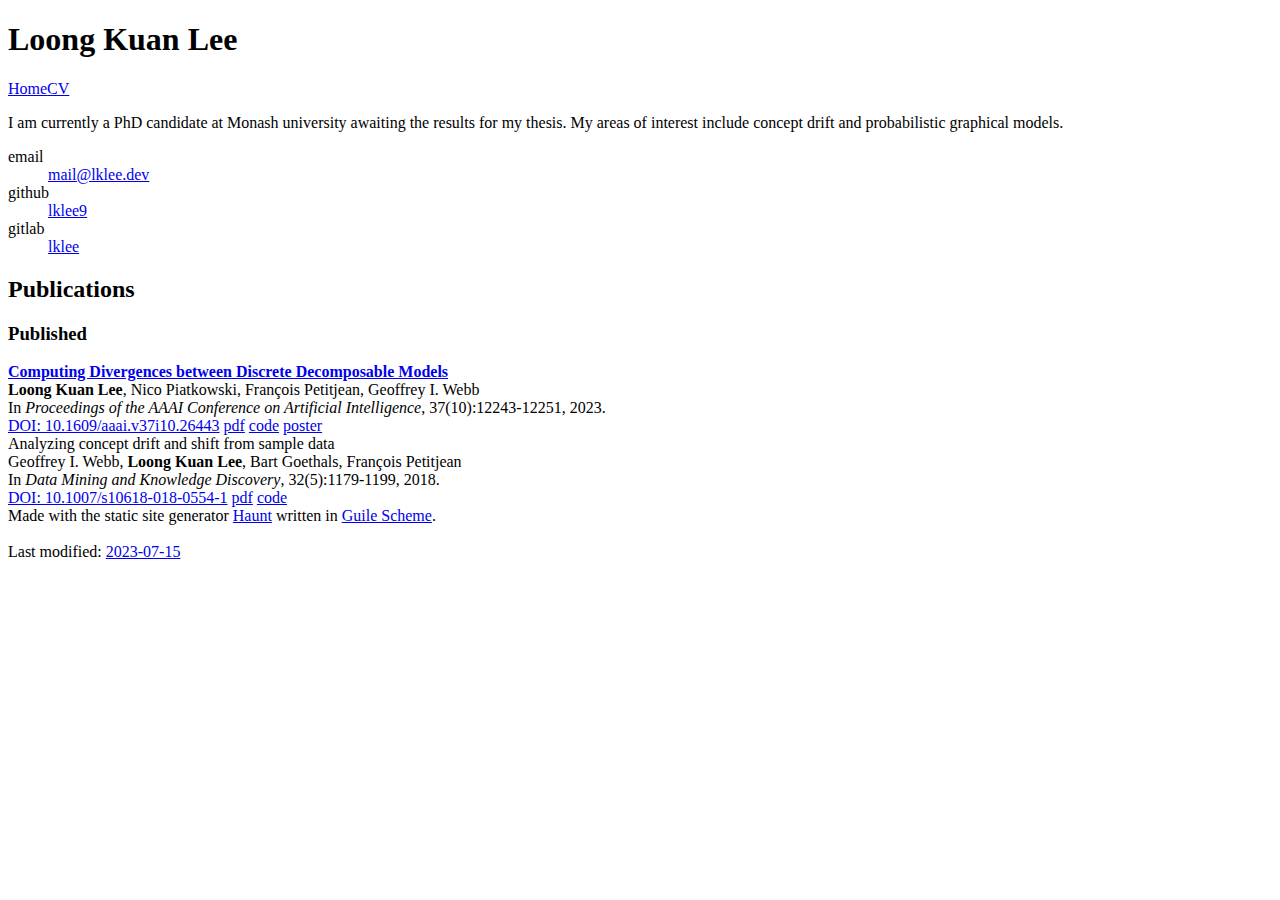
==== site/index.html @ 6f71498c "fix spacing on mobile devices" ====
<!DOCTYPE html><head><meta charset="utf-8" name="viewport" http-equiv="content-type" content="width=device-width, initial-scale=1.0" content="width=device-width" initial-scale="1.0" /><link rel="stylesheet" type="text/css" href="/assets/styles.css" /><title>Loong Kuan Lee — home</title></head><header><h1>Loong Kuan Lee</h1><nav><a class="current" href="/" title="Home">Home</a><a class="not-current" href="/cv/cv.html" title="CV">CV</a></nav></header><body><div id="sidebar-right"><p>I am currently a PhD candidate at Monash university awaiting
the results for my thesis. My areas of interest include concept drift
and probabilistic graphical models.</p><d1 class="external-links"><dt>email</dt><dd><a href="mailto:mail@lklee.dev" align="right">mail@lklee.dev</a></dd><dt>github</dt><dd><a href="https://github.com/lklee9" align="right">lklee9</a></dd><dt>gitlab</dt><dd><a href="https://gitlab.com/lklee" align="right">lklee</a></dd></d1></div><div id="content" class="main-column"><h2>Publications</h2><h3>Published</h3><div itemscope="" itemtype="http://schema.org/ScholarlyArticle" class="pub-list-item"><span itemprop="name" class="pub-title"><a href="/pubs/lee2023.html" style="font-weight:bold">Computing Divergences between Discrete Decomposable Models</a></span><div><b><span itemprop="author" class="pub-author">Loong Kuan Lee</span></b>, <span itemprop="author" class="pub-author">Nico Piatkowski</span>, <span itemprop="author" class="pub-author">François Petitjean</span>, <span itemprop="author" class="pub-author">Geoffrey I. Webb</span></div><div>In <span itemprop="publisher" itemtype="http://schema.org/Organization"><i itemprop="name">Proceedings of the AAAI Conference on Artificial Intelligence</i></span>, <meta itemprop="datePublished" content="2023" />37(10):12243-12251, 2023. </div><div class="pub-links"><span><a class="button" href="https://doi.org/10.1609/aaai.v37i10.26443">DOI: 10.1609/aaai.v37i10.26443</a></span> <span><a class="button" href="/assets/pdf/lee2023.pdf">pdf</a></span> <span><a class="button" href="https://gitlab.com/lklee/comp-div-dm">code</a></span> <span><a class="button" href="/assets/pdf/lee2023-poster.pdf">poster</a></span> </div></div><div itemscope="" itemtype="http://schema.org/ScholarlyArticle" class="pub-list-item"><span itemprop="name" class="pub-title">Analyzing concept drift and shift from sample data</span><div><span itemprop="author" class="pub-author">Geoffrey I. Webb</span>, <b><span itemprop="author" class="pub-author">Loong Kuan Lee</span></b>, <span itemprop="author" class="pub-author">Bart Goethals</span>, <span itemprop="author" class="pub-author">François Petitjean</span></div><div>In <span itemprop="publisher" itemtype="http://schema.org/Organization"><i itemprop="name">Data Mining and Knowledge Discovery</i></span>, <meta itemprop="datePublished" content="2018" />32(5):1179-1199, 2018. </div><div class="pub-links"><span><a class="button" href="https://doi.org/10.1007/s10618-018-0554-1">DOI: 10.1007/s10618-018-0554-1</a></span> <span><a class="button" href="/assets/pdf/webb2018.pdf">pdf</a></span> <span><a class="button" href="https://github.com/lklee9/DriftMapper">code</a></span> </div></div></div></body><footer class="full-page">Made with the static site generator <a href="https://dthompson.us/projects/haunt.html">Haunt</a> written in <a href="https://gnu.org/software/guile">Guile Scheme</a>.<br /><br />Last modified: <a href="https://gitlab.com/lklee/lklee.dev">2023-07-15</a></footer>
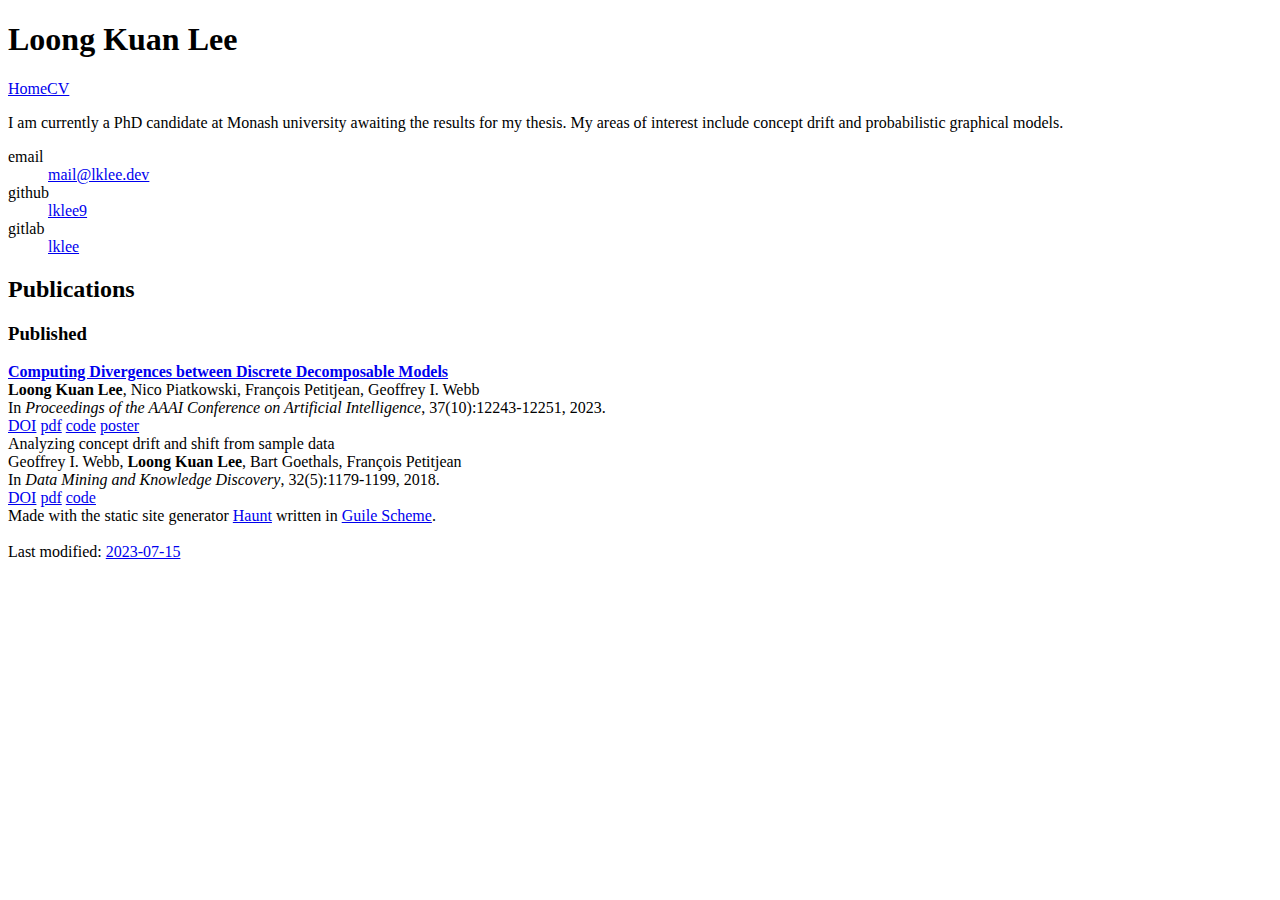
==== commit 76f48880: "fix spacing in cv" ====
--- a/site/index.html
+++ b/site/index.html
@@ -1,3 +1,3 @@
 <!DOCTYPE html><head><meta charset="utf-8" name="viewport" http-equiv="content-type" content="width=device-width, initial-scale=1.0" content="width=device-width" initial-scale="1.0" /><link rel="stylesheet" type="text/css" href="/assets/styles.css" /><title>Loong Kuan Lee — home</title></head><header><h1>Loong Kuan Lee</h1><nav><a class="current" href="/" title="Home">Home</a><a class="not-current" href="/cv/cv.html" title="CV">CV</a></nav></header><body><div id="sidebar-right"><p>I am currently a PhD candidate at Monash university awaiting
 the results for my thesis. My areas of interest include concept drift
-and probabilistic graphical models.</p><d1 class="external-links"><dt>email</dt><dd><a href="mailto:mail@lklee.dev" align="right">mail@lklee.dev</a></dd><dt>github</dt><dd><a href="https://github.com/lklee9" align="right">lklee9</a></dd><dt>gitlab</dt><dd><a href="https://gitlab.com/lklee" align="right">lklee</a></dd></d1></div><div id="content" class="main-column"><h2>Publications</h2><h3>Published</h3><div itemscope="" itemtype="http://schema.org/ScholarlyArticle" class="pub-list-item"><span itemprop="name" class="pub-title"><a href="/pubs/lee2023.html" style="font-weight:bold">Computing Divergences between Discrete Decomposable Models</a></span><div><b><span itemprop="author" class="pub-author">Loong Kuan Lee</span></b>, <span itemprop="author" class="pub-author">Nico Piatkowski</span>, <span itemprop="author" class="pub-author">François Petitjean</span>, <span itemprop="author" class="pub-author">Geoffrey I. Webb</span></div><div>In <span itemprop="publisher" itemtype="http://schema.org/Organization"><i itemprop="name">Proceedings of the AAAI Conference on Artificial Intelligence</i></span>, <meta itemprop="datePublished" content="2023" />37(10):12243-12251, 2023. </div><div class="pub-links"><span><a class="button" href="https://doi.org/10.1609/aaai.v37i10.26443">DOI: 10.1609/aaai.v37i10.26443</a></span> <span><a class="button" href="/assets/pdf/lee2023.pdf">pdf</a></span> <span><a class="button" href="https://gitlab.com/lklee/comp-div-dm">code</a></span> <span><a class="button" href="/assets/pdf/lee2023-poster.pdf">poster</a></span> </div></div><div itemscope="" itemtype="http://schema.org/ScholarlyArticle" class="pub-list-item"><span itemprop="name" class="pub-title">Analyzing concept drift and shift from sample data</span><div><span itemprop="author" class="pub-author">Geoffrey I. Webb</span>, <b><span itemprop="author" class="pub-author">Loong Kuan Lee</span></b>, <span itemprop="author" class="pub-author">Bart Goethals</span>, <span itemprop="author" class="pub-author">François Petitjean</span></div><div>In <span itemprop="publisher" itemtype="http://schema.org/Organization"><i itemprop="name">Data Mining and Knowledge Discovery</i></span>, <meta itemprop="datePublished" content="2018" />32(5):1179-1199, 2018. </div><div class="pub-links"><span><a class="button" href="https://doi.org/10.1007/s10618-018-0554-1">DOI: 10.1007/s10618-018-0554-1</a></span> <span><a class="button" href="/assets/pdf/webb2018.pdf">pdf</a></span> <span><a class="button" href="https://github.com/lklee9/DriftMapper">code</a></span> </div></div></div></body><footer class="full-page">Made with the static site generator <a href="https://dthompson.us/projects/haunt.html">Haunt</a> written in <a href="https://gnu.org/software/guile">Guile Scheme</a>.<br /><br />Last modified: <a href="https://gitlab.com/lklee/lklee.dev">2023-07-15</a></footer>+and probabilistic graphical models.</p><d1 class="external-links"><dt>email</dt><dd><a href="mailto:mail@lklee.dev" align="right">mail@lklee.dev</a></dd><dt>github</dt><dd><a href="https://github.com/lklee9" align="right">lklee9</a></dd><dt>gitlab</dt><dd><a href="https://gitlab.com/lklee" align="right">lklee</a></dd></d1></div><div id="content" class="main-column"><h2>Publications</h2><h3>Published</h3><div itemscope="" itemtype="http://schema.org/ScholarlyArticle" class="pub-list-item"><span itemprop="name" class="pub-title"><a href="/pub/lee2023.html" style="font-weight:bold">Computing Divergences between Discrete Decomposable Models</a></span><div><b><span itemprop="author" class="pub-author">Loong Kuan Lee</span></b>, <span itemprop="author" class="pub-author">Nico Piatkowski</span>, <span itemprop="author" class="pub-author">François Petitjean</span>, <span itemprop="author" class="pub-author">Geoffrey I. Webb</span></div><div>In <span itemprop="publisher" itemtype="http://schema.org/Organization"><i itemprop="name">Proceedings of the AAAI Conference on Artificial Intelligence</i></span>, <meta itemprop="datePublished" content="2023" />37(10):12243-12251, 2023. </div><div class="pub-links"><span><a class="button" href="https://doi.org/10.1609/aaai.v37i10.26443">DOI</a></span> <span><a class="button" href="/assets/pdf/lee2023.pdf">pdf</a></span> <span><a class="button" href="https://gitlab.com/lklee/comp-div-dm">code</a></span> <span><a class="button" href="/assets/pdf/lee2023-poster.pdf">poster</a></span> </div></div><div itemscope="" itemtype="http://schema.org/ScholarlyArticle" class="pub-list-item"><span itemprop="name" class="pub-title">Analyzing concept drift and shift from sample data</span><div><span itemprop="author" class="pub-author">Geoffrey I. Webb</span>, <b><span itemprop="author" class="pub-author">Loong Kuan Lee</span></b>, <span itemprop="author" class="pub-author">Bart Goethals</span>, <span itemprop="author" class="pub-author">François Petitjean</span></div><div>In <span itemprop="publisher" itemtype="http://schema.org/Organization"><i itemprop="name">Data Mining and Knowledge Discovery</i></span>, <meta itemprop="datePublished" content="2018" />32(5):1179-1199, 2018. </div><div class="pub-links"><span><a class="button" href="https://doi.org/10.1007/s10618-018-0554-1">DOI</a></span> <span><a class="button" href="/assets/pdf/webb2018.pdf">pdf</a></span> <span><a class="button" href="https://github.com/lklee9/DriftMapper">code</a></span> </div></div></div></body><footer class="full-page">Made with the static site generator <a href="https://dthompson.us/projects/haunt.html">Haunt</a> written in <a href="https://gnu.org/software/guile">Guile Scheme</a>.<br /><br />Last modified: <a href="https://gitlab.com/lklee/lklee.dev">2023-07-15</a></footer>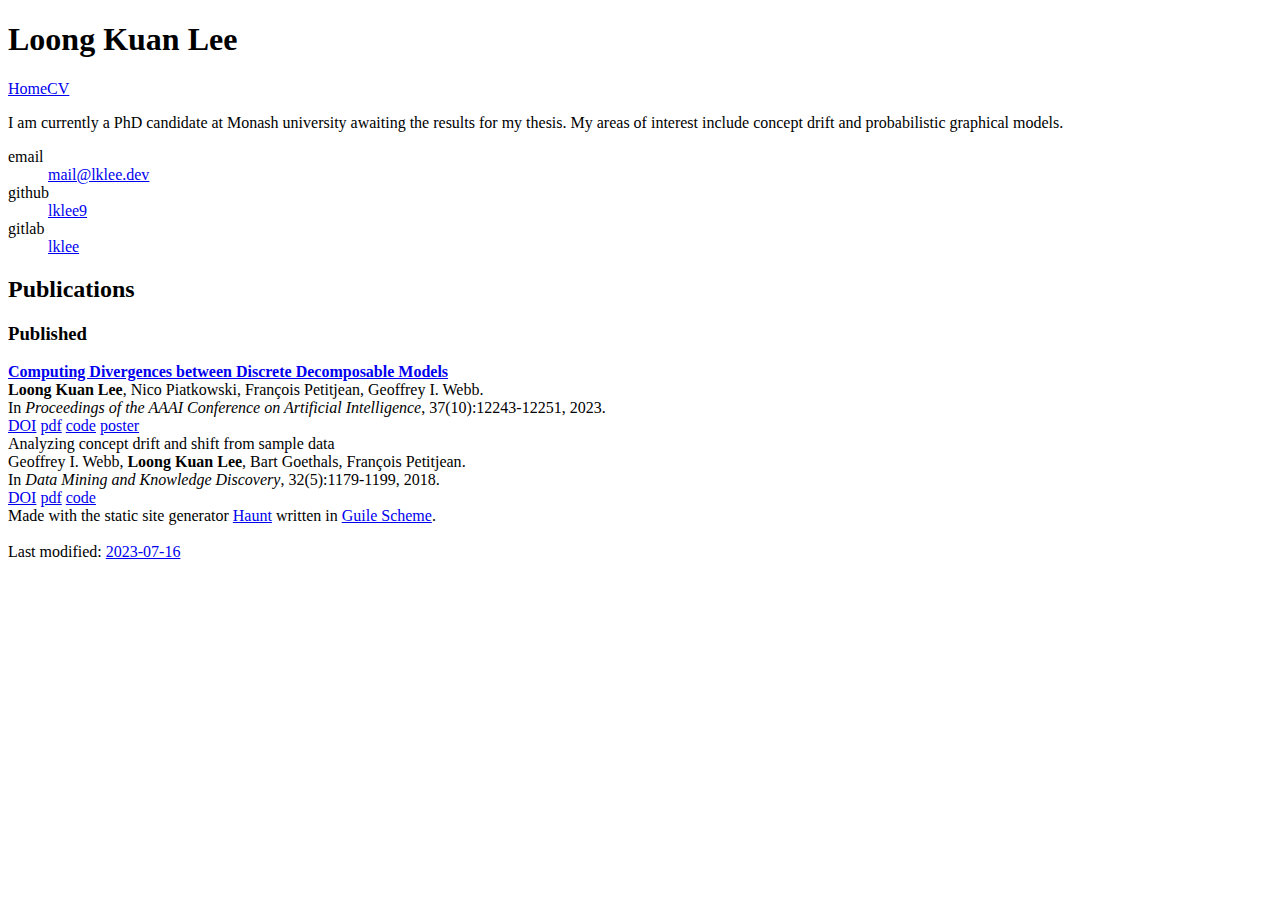
==== commit 2389076e: "change font and website spacing" ====
--- a/site/index.html
+++ b/site/index.html
@@ -1,3 +1,3 @@
-<!DOCTYPE html><head><meta charset="utf-8" name="viewport" http-equiv="content-type" content="width=device-width, initial-scale=1.0" content="width=device-width" initial-scale="1.0" /><link rel="stylesheet" type="text/css" href="/assets/styles.css" /><title>Loong Kuan Lee — home</title></head><header><h1>Loong Kuan Lee</h1><nav><a class="current" href="/" title="Home">Home</a><a class="not-current" href="/cv/cv.html" title="CV">CV</a></nav></header><body><div id="sidebar-right"><p>I am currently a PhD candidate at Monash university awaiting
+<!DOCTYPE html><html lang="en"><head><meta charset="utf-8"><meta name="viewport" http-equiv="content-type" content="width=device-width, initial-scale=1.0" content="width=device-width" /><link rel="stylesheet" type="text/css" href="/assets/styles.css" /><title>Loong Kuan Lee — home</title></meta></head><header><h1>Loong Kuan Lee</h1><nav><a class="current" href="/" title="Home">Home</a><a class="not-current" href="/cv/cv.html" title="CV">CV</a></nav></header><body><div id="sidebar-right"><p>I am currently a PhD candidate at Monash university awaiting
 the results for my thesis. My areas of interest include concept drift
-and probabilistic graphical models.</p><d1 class="external-links"><dt>email</dt><dd><a href="mailto:mail@lklee.dev" align="right">mail@lklee.dev</a></dd><dt>github</dt><dd><a href="https://github.com/lklee9" align="right">lklee9</a></dd><dt>gitlab</dt><dd><a href="https://gitlab.com/lklee" align="right">lklee</a></dd></d1></div><div id="content" class="main-column"><h2>Publications</h2><h3>Published</h3><div itemscope="" itemtype="http://schema.org/ScholarlyArticle" class="pub-list-item"><span itemprop="name" class="pub-title"><a href="/pub/lee2023.html" style="font-weight:bold">Computing Divergences between Discrete Decomposable Models</a></span><div><b><span itemprop="author" class="pub-author">Loong Kuan Lee</span></b>, <span itemprop="author" class="pub-author">Nico Piatkowski</span>, <span itemprop="author" class="pub-author">François Petitjean</span>, <span itemprop="author" class="pub-author">Geoffrey I. Webb</span></div><div>In <span itemprop="publisher" itemtype="http://schema.org/Organization"><i itemprop="name">Proceedings of the AAAI Conference on Artificial Intelligence</i></span>, <meta itemprop="datePublished" content="2023" />37(10):12243-12251, 2023. </div><div class="pub-links"><span><a class="button" href="https://doi.org/10.1609/aaai.v37i10.26443">DOI</a></span> <span><a class="button" href="/assets/pdf/lee2023.pdf">pdf</a></span> <span><a class="button" href="https://gitlab.com/lklee/comp-div-dm">code</a></span> <span><a class="button" href="/assets/pdf/lee2023-poster.pdf">poster</a></span> </div></div><div itemscope="" itemtype="http://schema.org/ScholarlyArticle" class="pub-list-item"><span itemprop="name" class="pub-title">Analyzing concept drift and shift from sample data</span><div><span itemprop="author" class="pub-author">Geoffrey I. Webb</span>, <b><span itemprop="author" class="pub-author">Loong Kuan Lee</span></b>, <span itemprop="author" class="pub-author">Bart Goethals</span>, <span itemprop="author" class="pub-author">François Petitjean</span></div><div>In <span itemprop="publisher" itemtype="http://schema.org/Organization"><i itemprop="name">Data Mining and Knowledge Discovery</i></span>, <meta itemprop="datePublished" content="2018" />32(5):1179-1199, 2018. </div><div class="pub-links"><span><a class="button" href="https://doi.org/10.1007/s10618-018-0554-1">DOI</a></span> <span><a class="button" href="/assets/pdf/webb2018.pdf">pdf</a></span> <span><a class="button" href="https://github.com/lklee9/DriftMapper">code</a></span> </div></div></div></body><footer class="full-page">Made with the static site generator <a href="https://dthompson.us/projects/haunt.html">Haunt</a> written in <a href="https://gnu.org/software/guile">Guile Scheme</a>.<br /><br />Last modified: <a href="https://gitlab.com/lklee/lklee.dev">2023-07-15</a></footer>+and probabilistic graphical models.</p><d1 class="external-links"><dt>email</dt><dd><a href="mailto:mail@lklee.dev" align="right">mail@lklee.dev</a></dd><dt>github</dt><dd><a href="https://github.com/lklee9" align="right">lklee9</a></dd><dt>gitlab</dt><dd><a href="https://gitlab.com/lklee" align="right">lklee</a></dd></d1></div><div id="content" class="main-column"><h2>Publications</h2><h3>Published</h3><div itemscope="" itemtype="http://schema.org/ScholarlyArticle" class="pub-list-item"><span itemprop="name" class="pub-title"><a href="/pub/2023-aaai.html" style="font-weight:bold">Computing Divergences between Discrete Decomposable Models</a></span><div class="pub-authors"><b><span itemprop="author" class="pub-author">Loong Kuan Lee</span></b>, <span itemprop="author" class="pub-author">Nico Piatkowski</span>, <span itemprop="author" class="pub-author">François Petitjean</span>, <span itemprop="author" class="pub-author">Geoffrey I. Webb</span>.</div><div>In <span itemprop="publisher" itemtype="http://schema.org/Organization"><i itemprop="name">Proceedings of the AAAI Conference on Artificial Intelligence</i></span>, <meta itemprop="datePublished" content="2023" />37(10):12243-12251, 2023. </div><div class="pub-links"><span><a class="button" href="https://doi.org/10.1609/aaai.v37i10.26443">DOI</a></span> <span><a class="button" href="/assets/pdf/lee2023.pdf">pdf</a></span> <span><a class="button" href="https://gitlab.com/lklee/comp-div-dm">code</a></span> <span><a class="button" href="/assets/pdf/lee2023-poster.pdf">poster</a></span> </div></div><div itemscope="" itemtype="http://schema.org/ScholarlyArticle" class="pub-list-item"><span itemprop="name" class="pub-title">Analyzing concept drift and shift from sample data</span><div class="pub-authors"><span itemprop="author" class="pub-author">Geoffrey I. Webb</span>, <b><span itemprop="author" class="pub-author">Loong Kuan Lee</span></b>, <span itemprop="author" class="pub-author">Bart Goethals</span>, <span itemprop="author" class="pub-author">François Petitjean</span>.</div><div>In <span itemprop="publisher" itemtype="http://schema.org/Organization"><i itemprop="name">Data Mining and Knowledge Discovery</i></span>, <meta itemprop="datePublished" content="2018" />32(5):1179-1199, 2018. </div><div class="pub-links"><span><a class="button" href="https://doi.org/10.1007/s10618-018-0554-1">DOI</a></span> <span><a class="button" href="/assets/pdf/webb2018.pdf">pdf</a></span> <span><a class="button" href="https://github.com/lklee9/DriftMapper">code</a></span> </div></div></div></body><footer class="full-page">Made with the static site generator <a href="https://dthompson.us/projects/haunt.html">Haunt</a> written in <a href="https://gnu.org/software/guile">Guile Scheme</a>.<br /><br />Last modified: <a href="https://github.com/lklee9/lklee9.github.io">2023-07-16</a></footer></html>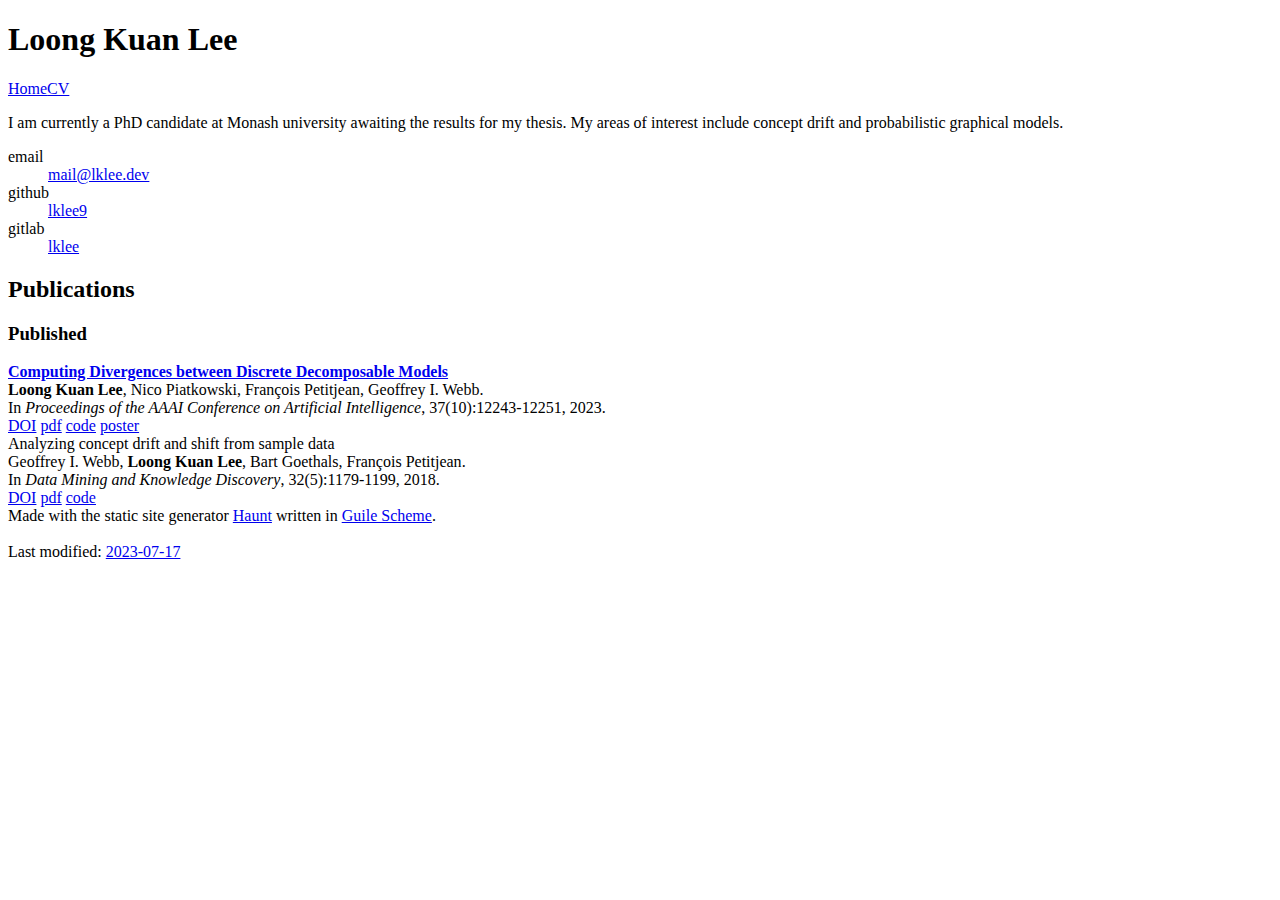
==== commit 7b416032: "add pdf rendering again" ====
--- a/site/index.html
+++ b/site/index.html
@@ -1,3 +1,3 @@
 <!DOCTYPE html><html lang="en"><head><meta charset="utf-8"><meta name="viewport" http-equiv="content-type" content="width=device-width, initial-scale=1.0" content="width=device-width" /><link rel="stylesheet" type="text/css" href="/assets/styles.css" /><title>Loong Kuan Lee — home</title></meta></head><header><h1>Loong Kuan Lee</h1><nav><a class="current" href="/" title="Home">Home</a><a class="not-current" href="/cv/cv.html" title="CV">CV</a></nav></header><body><div id="sidebar-right"><p>I am currently a PhD candidate at Monash university awaiting
 the results for my thesis. My areas of interest include concept drift
-and probabilistic graphical models.</p><d1 class="external-links"><dt>email</dt><dd><a href="mailto:mail@lklee.dev" align="right">mail@lklee.dev</a></dd><dt>github</dt><dd><a href="https://github.com/lklee9" align="right">lklee9</a></dd><dt>gitlab</dt><dd><a href="https://gitlab.com/lklee" align="right">lklee</a></dd></d1></div><div id="content" class="main-column"><h2>Publications</h2><h3>Published</h3><div itemscope="" itemtype="http://schema.org/ScholarlyArticle" class="pub-list-item"><span itemprop="name" class="pub-title"><a href="/pub/2023-aaai.html" style="font-weight:bold">Computing Divergences between Discrete Decomposable Models</a></span><div class="pub-authors"><b><span itemprop="author" class="pub-author">Loong Kuan Lee</span></b>, <span itemprop="author" class="pub-author">Nico Piatkowski</span>, <span itemprop="author" class="pub-author">François Petitjean</span>, <span itemprop="author" class="pub-author">Geoffrey I. Webb</span>.</div><div>In <span itemprop="publisher" itemtype="http://schema.org/Organization"><i itemprop="name">Proceedings of the AAAI Conference on Artificial Intelligence</i></span>, <meta itemprop="datePublished" content="2023" />37(10):12243-12251, 2023. </div><div class="pub-links"><span><a class="button" href="https://doi.org/10.1609/aaai.v37i10.26443">DOI</a></span> <span><a class="button" href="/assets/pdf/lee2023.pdf">pdf</a></span> <span><a class="button" href="https://gitlab.com/lklee/comp-div-dm">code</a></span> <span><a class="button" href="/assets/pdf/lee2023-poster.pdf">poster</a></span> </div></div><div itemscope="" itemtype="http://schema.org/ScholarlyArticle" class="pub-list-item"><span itemprop="name" class="pub-title">Analyzing concept drift and shift from sample data</span><div class="pub-authors"><span itemprop="author" class="pub-author">Geoffrey I. Webb</span>, <b><span itemprop="author" class="pub-author">Loong Kuan Lee</span></b>, <span itemprop="author" class="pub-author">Bart Goethals</span>, <span itemprop="author" class="pub-author">François Petitjean</span>.</div><div>In <span itemprop="publisher" itemtype="http://schema.org/Organization"><i itemprop="name">Data Mining and Knowledge Discovery</i></span>, <meta itemprop="datePublished" content="2018" />32(5):1179-1199, 2018. </div><div class="pub-links"><span><a class="button" href="https://doi.org/10.1007/s10618-018-0554-1">DOI</a></span> <span><a class="button" href="/assets/pdf/webb2018.pdf">pdf</a></span> <span><a class="button" href="https://github.com/lklee9/DriftMapper">code</a></span> </div></div></div></body><footer class="full-page">Made with the static site generator <a href="https://dthompson.us/projects/haunt.html">Haunt</a> written in <a href="https://gnu.org/software/guile">Guile Scheme</a>.<br /><br />Last modified: <a href="https://github.com/lklee9/lklee9.github.io">2023-07-16</a></footer></html>+and probabilistic graphical models.</p><d1 class="external-links"><dt>email</dt><dd><a href="mailto:mail@lklee.dev" align="right">mail@lklee.dev</a></dd><dt>github</dt><dd><a href="https://github.com/lklee9" align="right">lklee9</a></dd><dt>gitlab</dt><dd><a href="https://gitlab.com/lklee" align="right">lklee</a></dd></d1></div><div id="content" class="main-column"><h2>Publications</h2><h3>Published</h3><div itemscope="" itemtype="http://schema.org/ScholarlyArticle" class="pub-list-item"><span itemprop="name" class="pub-title"><a href="/pub/2023-aaai.html" style="font-weight:bold">Computing Divergences between Discrete Decomposable Models</a></span><div class="pub-authors"><b><span itemprop="author" class="pub-author">Loong Kuan Lee</span></b>, <span itemprop="author" class="pub-author">Nico Piatkowski</span>, <span itemprop="author" class="pub-author">François Petitjean</span>, <span itemprop="author" class="pub-author">Geoffrey I. Webb</span>.</div><div>In <span itemprop="publisher" itemtype="http://schema.org/Organization"><i itemprop="name">Proceedings of the AAAI Conference on Artificial Intelligence</i></span>, <meta itemprop="datePublished" content="2023" />37(10):12243-12251, 2023. </div><div class="pub-links"><span><a class="button" href="https://doi.org/10.1609/aaai.v37i10.26443">DOI</a></span> <span><a class="button" href="/assets/pdf/lee2023.pdf">pdf</a></span> <span><a class="button" href="https://gitlab.com/lklee/comp-div-dm">code</a></span> <span><a class="button" href="/assets/pdf/lee2023-poster.pdf">poster</a></span> </div></div><div itemscope="" itemtype="http://schema.org/ScholarlyArticle" class="pub-list-item"><span itemprop="name" class="pub-title">Analyzing concept drift and shift from sample data</span><div class="pub-authors"><span itemprop="author" class="pub-author">Geoffrey I. Webb</span>, <b><span itemprop="author" class="pub-author">Loong Kuan Lee</span></b>, <span itemprop="author" class="pub-author">Bart Goethals</span>, <span itemprop="author" class="pub-author">François Petitjean</span>.</div><div>In <span itemprop="publisher" itemtype="http://schema.org/Organization"><i itemprop="name">Data Mining and Knowledge Discovery</i></span>, <meta itemprop="datePublished" content="2018" />32(5):1179-1199, 2018. </div><div class="pub-links"><span><a class="button" href="https://doi.org/10.1007/s10618-018-0554-1">DOI</a></span> <span><a class="button" href="/assets/pdf/webb2018.pdf">pdf</a></span> <span><a class="button" href="https://github.com/lklee9/DriftMapper">code</a></span> </div></div></div></body><footer class="full-page">Made with the static site generator <a href="https://dthompson.us/projects/haunt.html">Haunt</a> written in <a href="https://gnu.org/software/guile">Guile Scheme</a>.<br /><br />Last modified: <a href="https://github.com/lklee9/lklee9.github.io">2023-07-17</a></footer></html>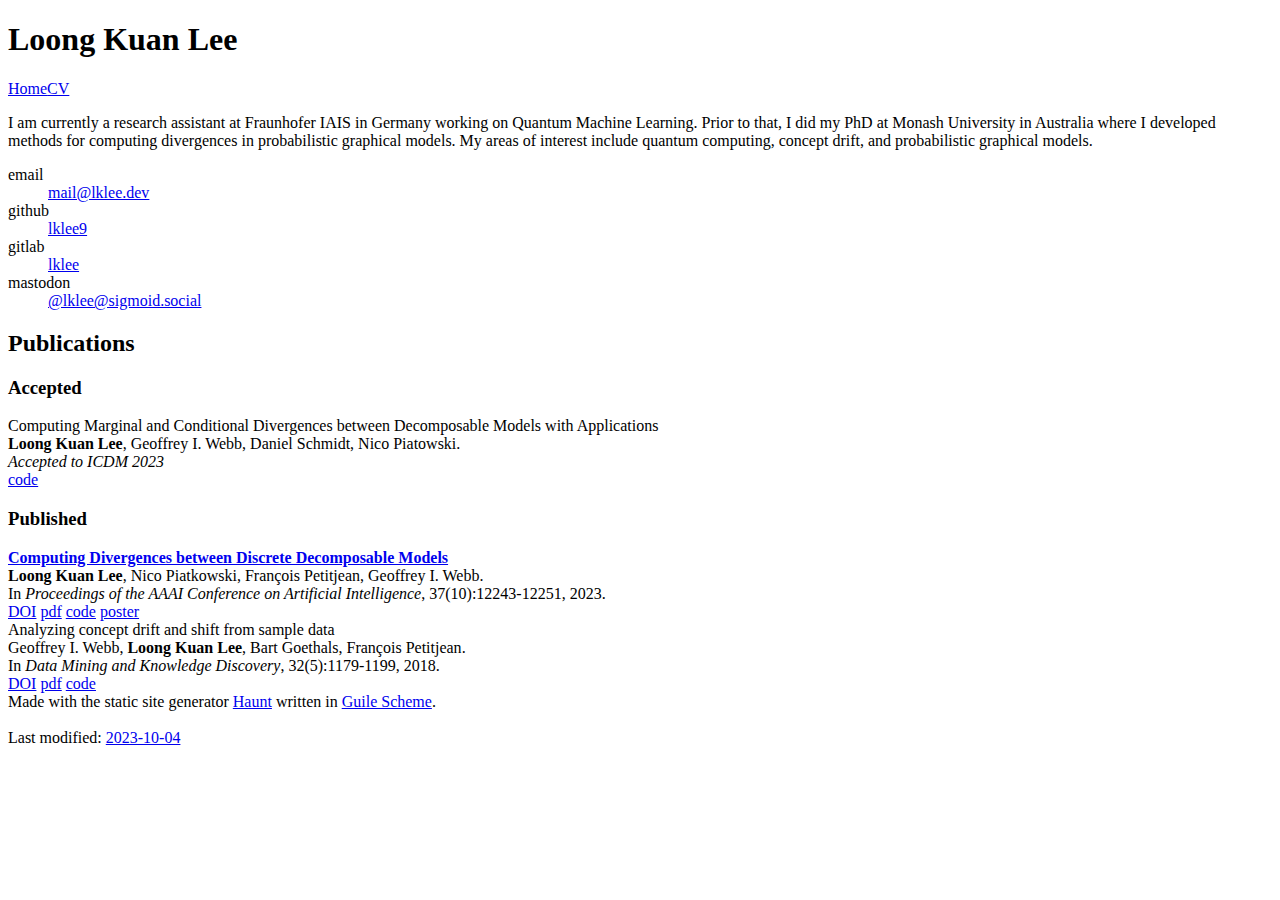
==== commit 777ff9a3: "compile site" ====
--- a/site/index.html
+++ b/site/index.html
@@ -1,3 +1,7 @@
-<!DOCTYPE html><html lang="en"><head><meta charset="utf-8"><meta name="viewport" http-equiv="content-type" content="width=device-width, initial-scale=1.0" content="width=device-width" /><link rel="stylesheet" type="text/css" href="/assets/styles.css" /><title>Loong Kuan Lee — home</title></meta></head><header><h1>Loong Kuan Lee</h1><nav><a class="current" href="/" title="Home">Home</a><a class="not-current" href="/cv/cv.html" title="CV">CV</a></nav></header><body><div id="sidebar-right"><p>I am currently a PhD candidate at Monash university awaiting
-the results for my thesis. My areas of interest include concept drift
-and probabilistic graphical models.</p><d1 class="external-links"><dt>email</dt><dd><a href="mailto:mail@lklee.dev" align="right">mail@lklee.dev</a></dd><dt>github</dt><dd><a href="https://github.com/lklee9" align="right">lklee9</a></dd><dt>gitlab</dt><dd><a href="https://gitlab.com/lklee" align="right">lklee</a></dd></d1></div><div id="content" class="main-column"><h2>Publications</h2><h3>Published</h3><div itemscope="" itemtype="http://schema.org/ScholarlyArticle" class="pub-list-item"><span itemprop="name" class="pub-title"><a href="/pub/2023-aaai.html" style="font-weight:bold">Computing Divergences between Discrete Decomposable Models</a></span><div class="pub-authors"><b><span itemprop="author" class="pub-author">Loong Kuan Lee</span></b>, <span itemprop="author" class="pub-author">Nico Piatkowski</span>, <span itemprop="author" class="pub-author">François Petitjean</span>, <span itemprop="author" class="pub-author">Geoffrey I. Webb</span>.</div><div>In <span itemprop="publisher" itemtype="http://schema.org/Organization"><i itemprop="name">Proceedings of the AAAI Conference on Artificial Intelligence</i></span>, <meta itemprop="datePublished" content="2023" />37(10):12243-12251, 2023. </div><div class="pub-links"><span><a class="button" href="https://doi.org/10.1609/aaai.v37i10.26443">DOI</a></span> <span><a class="button" href="/assets/pdf/lee2023.pdf">pdf</a></span> <span><a class="button" href="https://gitlab.com/lklee/comp-div-dm">code</a></span> <span><a class="button" href="/assets/pdf/lee2023-poster.pdf">poster</a></span> </div></div><div itemscope="" itemtype="http://schema.org/ScholarlyArticle" class="pub-list-item"><span itemprop="name" class="pub-title">Analyzing concept drift and shift from sample data</span><div class="pub-authors"><span itemprop="author" class="pub-author">Geoffrey I. Webb</span>, <b><span itemprop="author" class="pub-author">Loong Kuan Lee</span></b>, <span itemprop="author" class="pub-author">Bart Goethals</span>, <span itemprop="author" class="pub-author">François Petitjean</span>.</div><div>In <span itemprop="publisher" itemtype="http://schema.org/Organization"><i itemprop="name">Data Mining and Knowledge Discovery</i></span>, <meta itemprop="datePublished" content="2018" />32(5):1179-1199, 2018. </div><div class="pub-links"><span><a class="button" href="https://doi.org/10.1007/s10618-018-0554-1">DOI</a></span> <span><a class="button" href="/assets/pdf/webb2018.pdf">pdf</a></span> <span><a class="button" href="https://github.com/lklee9/DriftMapper">code</a></span> </div></div></div></body><footer class="full-page">Made with the static site generator <a href="https://dthompson.us/projects/haunt.html">Haunt</a> written in <a href="https://gnu.org/software/guile">Guile Scheme</a>.<br /><br />Last modified: <a href="https://github.com/lklee9/lklee9.github.io">2023-07-17</a></footer></html>+<!DOCTYPE html><html lang="en"><head><meta charset="utf-8"><meta name="viewport" http-equiv="content-type" content="width=device-width, initial-scale=1.0" content="width=device-width" /><link rel="stylesheet" type="text/css" href="/assets/styles.css" /><title>Loong Kuan Lee — home</title></meta></head><header><h1>Loong Kuan Lee</h1><nav><a class="current" href="/" title="Home">Home</a><a class="not-current" href="/cv/cv.html" title="CV">CV</a></nav></header><body><div id="sidebar-right"><p>
+I am currently a research assistant at Fraunhofer IAIS in Germany
+working on Quantum Machine Learning. Prior to that, I did my PhD at
+Monash University in Australia where I developed methods for
+computing divergences in probabilistic graphical models. My
+areas of interest include quantum computing, concept drift, and
+probabilistic graphical models.</p><d1 class="external-links"><dt>email</dt><dd><a rel="me" href="mailto:mail@lklee.dev" align="right">mail@lklee.dev</a></dd><dt>github</dt><dd><a rel="me" href="https://github.com/lklee9" align="right">lklee9</a></dd><dt>gitlab</dt><dd><a rel="me" href="https://gitlab.com/lklee" align="right">lklee</a></dd><dt>mastodon</dt><dd><a rel="me" href="https://sigmoid.social/@lklee" align="right">@lklee@sigmoid.social</a></dd></d1></div><div id="content" class="main-column"><h2>Publications</h2><h3>Accepted</h3><div itemscope="" itemtype="http://schema.org/ScholarlyArticle" class="pub-list-item"><span itemprop="name" class="pub-title">Computing Marginal and Conditional Divergences                between Decomposable Models with Applications</span><div class="pub-authors"><b><span itemprop="author" class="pub-author">Loong Kuan Lee</span></b>, <span itemprop="author" class="pub-author">Geoffrey I. Webb</span>, <span itemprop="author" class="pub-author">Daniel Schmidt</span>, <span itemprop="author" class="pub-author">Nico Piatowski</span>.</div><i>Accepted to ICDM 2023</i><div class="pub-links"><span><a class="button" href="https://gitlab.com/lklee/icdm2023">code</a></span> </div></div><h3>Published</h3><div itemscope="" itemtype="http://schema.org/ScholarlyArticle" class="pub-list-item"><span itemprop="name" class="pub-title"><a href="/pub/2023-aaai.html" style="font-weight:bold">Computing Divergences between Discrete Decomposable Models</a></span><div class="pub-authors"><b><span itemprop="author" class="pub-author">Loong Kuan Lee</span></b>, <span itemprop="author" class="pub-author">Nico Piatkowski</span>, <span itemprop="author" class="pub-author">François Petitjean</span>, <span itemprop="author" class="pub-author">Geoffrey I. Webb</span>.</div><div>In <span itemprop="publisher" itemtype="http://schema.org/Organization"><i itemprop="name">Proceedings of the AAAI Conference on Artificial Intelligence</i></span>, <meta itemprop="datePublished" content="2023" />37(10):12243-12251, 2023. </div><div class="pub-links"><span><a class="button" href="https://doi.org/10.1609/aaai.v37i10.26443">DOI</a></span> <span><a class="button" href="/assets/pdf/lee2023.pdf">pdf</a></span> <span><a class="button" href="https://gitlab.com/lklee/comp-div-dm">code</a></span> <span><a class="button" href="/assets/pdf/lee2023-poster.pdf">poster</a></span> </div></div><div itemscope="" itemtype="http://schema.org/ScholarlyArticle" class="pub-list-item"><span itemprop="name" class="pub-title">Analyzing concept drift and shift from sample data</span><div class="pub-authors"><span itemprop="author" class="pub-author">Geoffrey I. Webb</span>, <b><span itemprop="author" class="pub-author">Loong Kuan Lee</span></b>, <span itemprop="author" class="pub-author">Bart Goethals</span>, <span itemprop="author" class="pub-author">François Petitjean</span>.</div><div>In <span itemprop="publisher" itemtype="http://schema.org/Organization"><i itemprop="name">Data Mining and Knowledge Discovery</i></span>, <meta itemprop="datePublished" content="2018" />32(5):1179-1199, 2018. </div><div class="pub-links"><span><a class="button" href="https://doi.org/10.1007/s10618-018-0554-1">DOI</a></span> <span><a class="button" href="/assets/pdf/webb2018.pdf">pdf</a></span> <span><a class="button" href="https://github.com/lklee9/DriftMapper">code</a></span> </div></div></div></body><footer class="full-page">Made with the static site generator <a href="https://dthompson.us/projects/haunt.html">Haunt</a> written in <a href="https://gnu.org/software/guile">Guile Scheme</a>.<br /><br />Last modified: <a href="https://github.com/lklee9/lklee9.github.io">2023-10-04</a></footer></html>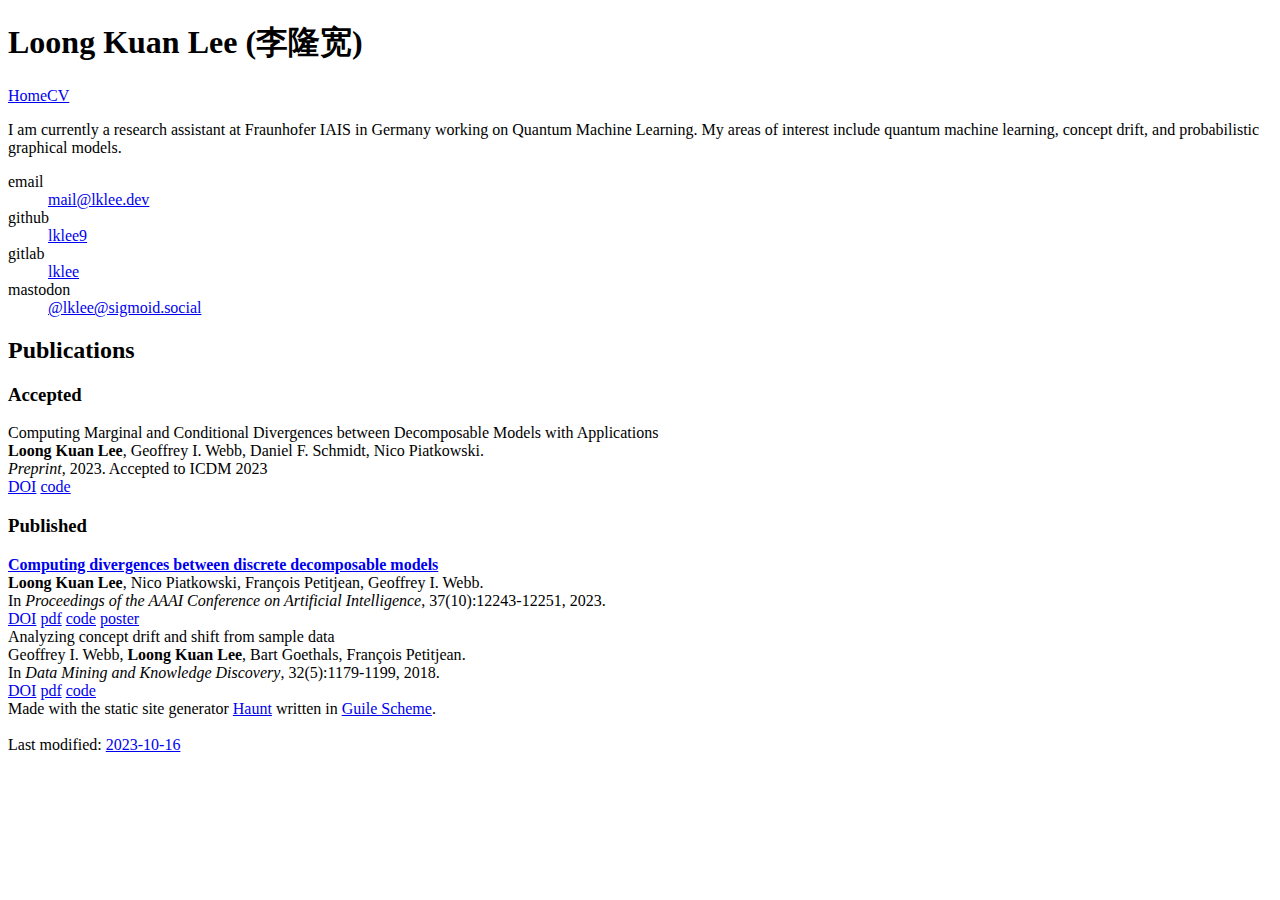
==== commit fda7f13b: "compile site" ====
--- a/site/index.html
+++ b/site/index.html
@@ -1,7 +1,5 @@
-<!DOCTYPE html><html lang="en"><head><meta charset="utf-8"><meta name="viewport" http-equiv="content-type" content="width=device-width, initial-scale=1.0" content="width=device-width" /><link rel="stylesheet" type="text/css" href="/assets/styles.css" /><title>Loong Kuan Lee — home</title></meta></head><header><h1>Loong Kuan Lee</h1><nav><a class="current" href="/" title="Home">Home</a><a class="not-current" href="/cv/cv.html" title="CV">CV</a></nav></header><body><div id="sidebar-right"><p>
+<!DOCTYPE html><html lang="en"><head><meta charset="utf-8"><meta name="viewport" http-equiv="content-type" content="width=device-width, initial-scale=1.0" content="width=device-width" /><link rel="stylesheet" type="text/css" href="/assets/styles.css" /><title>Loong Kuan Lee — home</title></meta></head><header><h1>Loong Kuan Lee (李隆宽)</h1><nav><a class="current" href="/" title="Home">Home</a><a class="not-current" href="/cv/cv.html" title="CV">CV</a></nav></header><body><div id="sidebar-right"><p>
 I am currently a research assistant at Fraunhofer IAIS in Germany
-working on Quantum Machine Learning. Prior to that, I did my PhD at
-Monash University in Australia where I developed methods for
-computing divergences in probabilistic graphical models. My
-areas of interest include quantum computing, concept drift, and
-probabilistic graphical models.</p><d1 class="external-links"><dt>email</dt><dd><a rel="me" href="mailto:mail@lklee.dev" align="right">mail@lklee.dev</a></dd><dt>github</dt><dd><a rel="me" href="https://github.com/lklee9" align="right">lklee9</a></dd><dt>gitlab</dt><dd><a rel="me" href="https://gitlab.com/lklee" align="right">lklee</a></dd><dt>mastodon</dt><dd><a rel="me" href="https://sigmoid.social/@lklee" align="right">@lklee@sigmoid.social</a></dd></d1></div><div id="content" class="main-column"><h2>Publications</h2><h3>Accepted</h3><div itemscope="" itemtype="http://schema.org/ScholarlyArticle" class="pub-list-item"><span itemprop="name" class="pub-title">Computing Marginal and Conditional Divergences                between Decomposable Models with Applications</span><div class="pub-authors"><b><span itemprop="author" class="pub-author">Loong Kuan Lee</span></b>, <span itemprop="author" class="pub-author">Geoffrey I. Webb</span>, <span itemprop="author" class="pub-author">Daniel Schmidt</span>, <span itemprop="author" class="pub-author">Nico Piatowski</span>.</div><i>Accepted to ICDM 2023</i><div class="pub-links"><span><a class="button" href="https://gitlab.com/lklee/icdm2023">code</a></span> </div></div><h3>Published</h3><div itemscope="" itemtype="http://schema.org/ScholarlyArticle" class="pub-list-item"><span itemprop="name" class="pub-title"><a href="/pub/2023-aaai.html" style="font-weight:bold">Computing Divergences between Discrete Decomposable Models</a></span><div class="pub-authors"><b><span itemprop="author" class="pub-author">Loong Kuan Lee</span></b>, <span itemprop="author" class="pub-author">Nico Piatkowski</span>, <span itemprop="author" class="pub-author">François Petitjean</span>, <span itemprop="author" class="pub-author">Geoffrey I. Webb</span>.</div><div>In <span itemprop="publisher" itemtype="http://schema.org/Organization"><i itemprop="name">Proceedings of the AAAI Conference on Artificial Intelligence</i></span>, <meta itemprop="datePublished" content="2023" />37(10):12243-12251, 2023. </div><div class="pub-links"><span><a class="button" href="https://doi.org/10.1609/aaai.v37i10.26443">DOI</a></span> <span><a class="button" href="/assets/pdf/lee2023.pdf">pdf</a></span> <span><a class="button" href="https://gitlab.com/lklee/comp-div-dm">code</a></span> <span><a class="button" href="/assets/pdf/lee2023-poster.pdf">poster</a></span> </div></div><div itemscope="" itemtype="http://schema.org/ScholarlyArticle" class="pub-list-item"><span itemprop="name" class="pub-title">Analyzing concept drift and shift from sample data</span><div class="pub-authors"><span itemprop="author" class="pub-author">Geoffrey I. Webb</span>, <b><span itemprop="author" class="pub-author">Loong Kuan Lee</span></b>, <span itemprop="author" class="pub-author">Bart Goethals</span>, <span itemprop="author" class="pub-author">François Petitjean</span>.</div><div>In <span itemprop="publisher" itemtype="http://schema.org/Organization"><i itemprop="name">Data Mining and Knowledge Discovery</i></span>, <meta itemprop="datePublished" content="2018" />32(5):1179-1199, 2018. </div><div class="pub-links"><span><a class="button" href="https://doi.org/10.1007/s10618-018-0554-1">DOI</a></span> <span><a class="button" href="/assets/pdf/webb2018.pdf">pdf</a></span> <span><a class="button" href="https://github.com/lklee9/DriftMapper">code</a></span> </div></div></div></body><footer class="full-page">Made with the static site generator <a href="https://dthompson.us/projects/haunt.html">Haunt</a> written in <a href="https://gnu.org/software/guile">Guile Scheme</a>.<br /><br />Last modified: <a href="https://github.com/lklee9/lklee9.github.io">2023-10-04</a></footer></html>+working on Quantum Machine Learning. My
+areas of interest include quantum machine learning, concept drift, and
+probabilistic graphical models.</p><d1 class="external-links"><dt>email</dt><dd><a rel="me" href="mailto:mail@lklee.dev" align="right">mail@lklee.dev</a></dd><dt>github</dt><dd><a rel="me" href="https://github.com/lklee9" align="right">lklee9</a></dd><dt>gitlab</dt><dd><a rel="me" href="https://gitlab.com/lklee" align="right">lklee</a></dd><dt>mastodon</dt><dd><a rel="me" href="https://sigmoid.social/@lklee" align="right">@lklee@sigmoid.social</a></dd></d1></div><div id="content" class="main-column"><h2>Publications</h2><h3>Accepted</h3><div itemscope="" itemtype="http://schema.org/ScholarlyArticle" class="pub-list-item"><span itemprop="name" class="pub-title">Computing Marginal and Conditional Divergences between Decomposable Models with Applications</span><div class="pub-authors"><b><span itemprop="author" class="pub-author">Loong Kuan Lee</span></b>, <span itemprop="author" class="pub-author">Geoffrey I. Webb</span>, <span itemprop="author" class="pub-author">Daniel F. Schmidt</span>, <span itemprop="author" class="pub-author">Nico Piatkowski</span>.</div><div><i>Preprint</i>, 2023. Accepted to ICDM 2023</div><div class="pub-links"><span><a class="button" href="https://doi.org/10.48550/arXiv.2310.09129">DOI</a></span> <span><a class="button" href="https://gitlab.com/lklee/icdm2023">code</a></span> </div></div><h3>Published</h3><div itemscope="" itemtype="http://schema.org/ScholarlyArticle" class="pub-list-item"><span itemprop="name" class="pub-title"><a href="/pub/2023-aaai.html" style="font-weight:bold">Computing divergences between discrete decomposable models</a></span><div class="pub-authors"><b><span itemprop="author" class="pub-author">Loong Kuan Lee</span></b>, <span itemprop="author" class="pub-author">Nico Piatkowski</span>, <span itemprop="author" class="pub-author">François Petitjean</span>, <span itemprop="author" class="pub-author">Geoffrey I. Webb</span>.</div><div>In <span itemprop="publisher" itemtype="http://schema.org/Organization"><i itemprop="name">Proceedings of the AAAI Conference on Artificial Intelligence</i></span>, <meta itemprop="datePublished" content="2023" />37(10):12243-12251, 2023. </div><div class="pub-links"><span><a class="button" href="https://doi.org/10.1609/aaai.v37i10.26443">DOI</a></span> <span><a class="button" href="/assets/pdf/lee2023.pdf">pdf</a></span> <span><a class="button" href="https://gitlab.com/lklee/comp-div-dm">code</a></span> <span><a class="button" href="/assets/pdf/lee2023-poster.pdf">poster</a></span> </div></div><div itemscope="" itemtype="http://schema.org/ScholarlyArticle" class="pub-list-item"><span itemprop="name" class="pub-title">Analyzing concept drift and shift from sample data</span><div class="pub-authors"><span itemprop="author" class="pub-author">Geoffrey I. Webb</span>, <b><span itemprop="author" class="pub-author">Loong Kuan Lee</span></b>, <span itemprop="author" class="pub-author">Bart Goethals</span>, <span itemprop="author" class="pub-author">François Petitjean</span>.</div><div>In <span itemprop="publisher" itemtype="http://schema.org/Organization"><i itemprop="name">Data Mining and Knowledge Discovery</i></span>, <meta itemprop="datePublished" content="2018" />32(5):1179-1199, 2018. </div><div class="pub-links"><span><a class="button" href="https://doi.org/10.1007/s10618-018-0554-1">DOI</a></span> <span><a class="button" href="/assets/pdf/webb2018.pdf">pdf</a></span> <span><a class="button" href="https://github.com/lklee9/DriftMapper">code</a></span> </div></div></div></body><footer class="full-page">Made with the static site generator <a href="https://dthompson.us/projects/haunt.html">Haunt</a> written in <a href="https://gnu.org/software/guile">Guile Scheme</a>.<br /><br />Last modified: <a href="https://github.com/lklee9/lklee9.github.io">2023-10-16</a></footer></html>